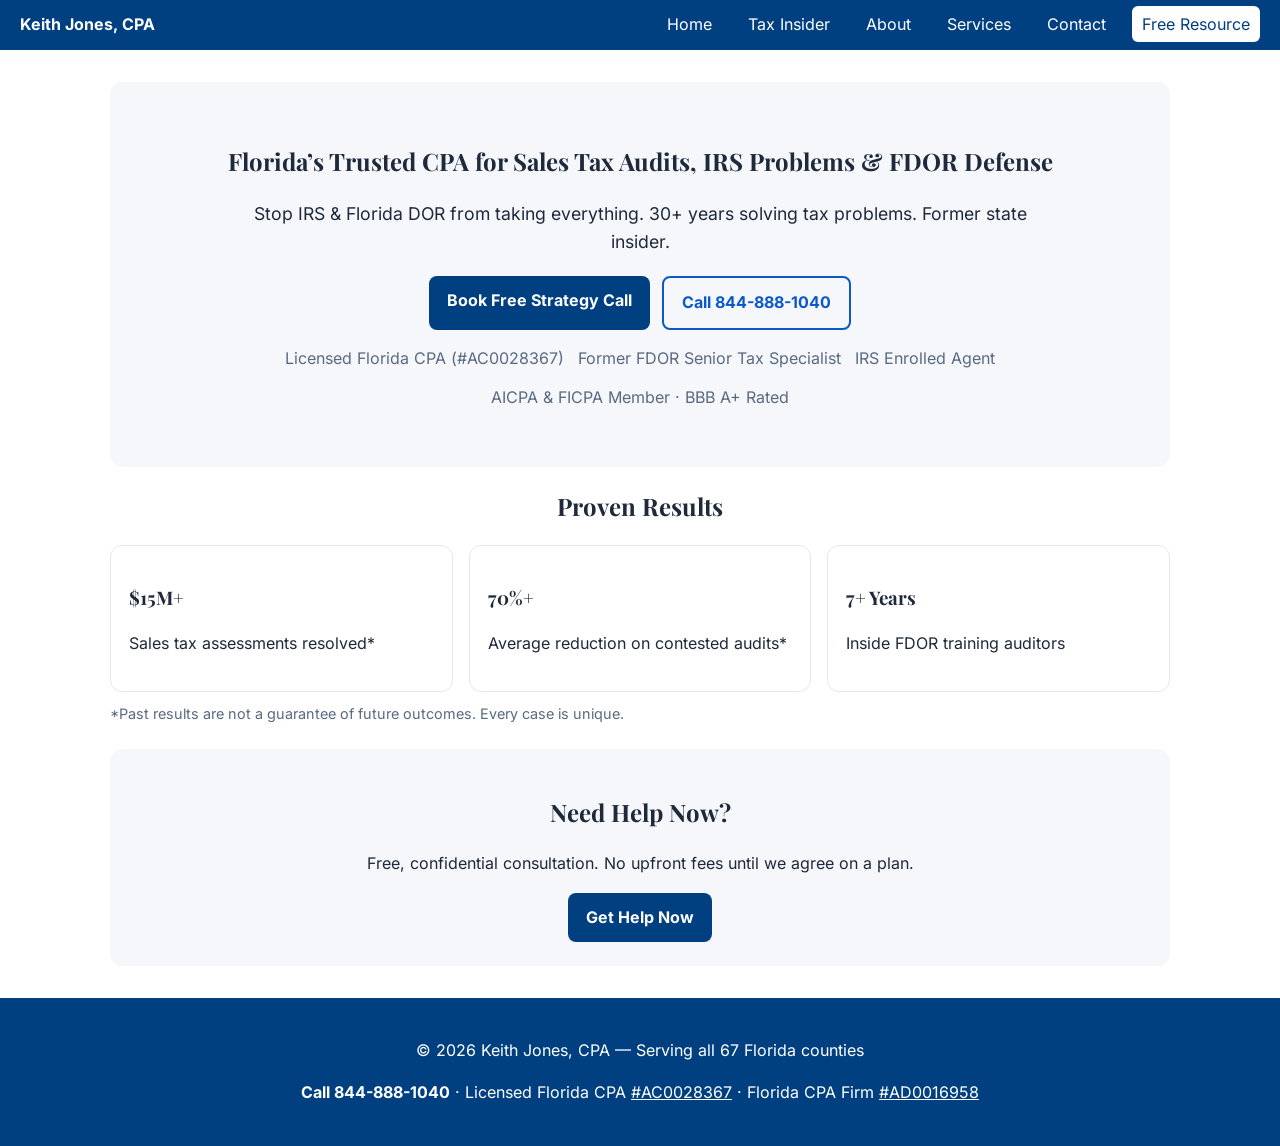
==== index.html @ 7035faa4 "Merge pull request #17 from keithjonescpa/claude/qa-audit-fixes QA audit: fix CSP-blocked styling, u" ====
<!DOCTYPE html>
<html lang='en'>
<head>
  <meta charset='UTF-8'>
  <meta name='viewport' content='width=device-width, initial-scale=1.0'>
  <title>Florida CPA | FDOR Audit Defense & IRS Resolution | Keith Jones, CPA</title>
  <meta name='description' content='Florida CPA in Jacksonville specializing in FDOR audit defense, IRS problem resolution, and sales tax audits. Free confidential consultation.'>
  <meta name='keywords' content='Florida CPA, FDOR audit defense, IRS tax resolution, sales tax audit, Keith Jones CPA, Jacksonville CPA'>
  <link rel='icon' type='image/svg+xml' href='/assets/favicon.svg'>
  <link rel='canonical' href='https://fdor.keithjones.cpa/'>
  <meta property='og:type' content='website'>
  <meta property='og:site_name' content='Keith L. Jones, CPA'>
  <meta property='og:title' content='Florida CPA | FDOR Audit Defense &amp; IRS Resolution | Keith Jones, CPA'>
  <meta property='og:description' content='Florida CPA in Jacksonville specializing in FDOR audit defense, IRS problem resolution, and sales tax audits. Free confidential consultation.'>
  <meta property='og:url' content='https://fdor.keithjones.cpa/'>
  <meta name='twitter:card' content='summary'>
  <link rel='stylesheet' href='/css/style.css'>
  <script type='application/ld+json'>
[
  {
    "name": "Keith Jones, CPA",
    "telephone": "+1-844-888-1040",
    "url": "https://fdor.keithjones.cpa",
    "address": {
      "@type": "PostalAddress",
      "addressLocality": "Jacksonville",
      "addressRegion": "FL",
      "addressCountry": "US"
    },
    "areaServed": {
      "@type": "State",
      "name": "Florida"
    },
    "@type": "ProfessionalService",
    "@context": "https://schema.org"
  },
  {
    "@context": "https://schema.org",
    "@type": "WebSite",
    "name": "Florida CPA | FDOR Audit Defense & IRS Resolution | Keith Jones, CPA",
    "description": "Florida CPA in Jacksonville specializing in FDOR audit defense, IRS problem resolution, and sales tax audits. Free confidential consultation.",
    "url": "https://fdor.keithjones.cpa/"
  },
  {
    "@context": "https://schema.org",
    "@type": "BreadcrumbList",
    "itemListElement": [
      {
        "@type": "ListItem",
        "position": 1,
        "name": "Home",
        "item": "https://fdor.keithjones.cpa/"
      }
    ]
  }
]
  </script>
</head>
<body>
  <nav class='top-nav'>
  <div class='brand'>Keith Jones, CPA</div>
  <button id='menuToggle' aria-label='Toggle navigation' aria-expanded='false' aria-controls='navList'>☰</button>
  <ul id='navList'>
    <li><a href='/'>Home</a></li>
    <li><a href='/tax-insider'>Tax Insider</a></li>
    <li><a href='/about'>About</a></li>
    <li><a href='/services'>Services</a></li>
    <li><a href='/contact'>Contact</a></li>
    <li><a class='accent' href='/resource'>Free Resource</a></li>
  </ul>
</nav>
  <main>
  
<section class='hero'>
  <h1>Florida’s Trusted CPA for Sales Tax Audits, IRS Problems &amp; FDOR Defense</h1>
  <p class='sub'>Stop IRS &amp; Florida DOR from taking everything. 30+ years solving tax problems. Former state insider.</p>
  <div class='cta-row'>
    <a class='btn primary' href='/contact#consult'>Book Free Strategy Call</a>
    <a class='btn outline' href='tel:18448881040'>Call 844-888-1040</a>
  </div>
  <ul class='trust'>
    <li>Licensed Florida CPA (#AC0028367)</li>
    <li>Former FDOR Senior Tax Specialist</li>
    <li>IRS Enrolled Agent</li>
    <li>AICPA &amp; FICPA Member · BBB A+ Rated</li>
  </ul>
</section>
<section class='results'>
  <h2>Proven Results</h2>
  <div class='grid-3'>
    <div class='card'><h3>$15M+</h3><p>Sales tax assessments resolved*</p></div>
    <div class='card'><h3>70%+</h3><p>Average reduction on contested audits*</p></div>
    <div class='card'><h3>7+ Years</h3><p>Inside FDOR training auditors</p></div>
  </div>
  <p class='disclaimer'>*Past results are not a guarantee of future outcomes. Every case is unique.</p>
</section>
<section class='cta-band'>
  <h2>Need Help Now?</h2>
  <p>Free, confidential consultation. No upfront fees until we agree on a plan.</p>
  <a class='btn primary' href='/contact#consult'>Get Help Now</a>
</section>

  </main>
  <footer>
  <div class='footer-inner'>
    <p>&copy; 2026 Keith Jones, CPA — Serving all 67 Florida counties</p>
    <p><a href='tel:18448881040' class='phone'>Call 844-888-1040</a> · Licensed Florida CPA <a class='license' href='https://www.myfloridalicense.com/wl11.asp' target='_blank' rel='noopener noreferrer' title='Verify this license at the Florida DBPR licensee search' aria-label='Verify Florida CPA license AC0028367 at the Florida DBPR licensee search (opens in a new tab)'>#AC0028367</a> · Florida CPA Firm <a class='license' href='https://www.myfloridalicense.com/wl11.asp' target='_blank' rel='noopener noreferrer' title='Verify this license at the Florida DBPR licensee search' aria-label='Verify Florida CPA firm license AD0016958 at the Florida DBPR licensee search (opens in a new tab)'>#AD0016958</a></p>
  </div>
</footer>
  <script src='/js/script.js'></script>
</body>
</html>
---- css/style.css ----
@font-face{
  font-family:'Inter';
  font-style:normal;
  font-weight:400 700;
  font-display:swap;
  src:url('/assets/fonts/inter-latin.woff2') format('woff2');
}
@font-face{
  font-family:'Playfair Display';
  font-style:normal;
  font-weight:400 700;
  font-display:swap;
  src:url('/assets/fonts/playfair-display-latin.woff2') format('woff2');
}

:root{
  color-scheme: light dark;
  --font-heading: 'Playfair Display', Georgia, serif;
  --font-body: 'Inter', Arial, sans-serif;
  --radius: 12px;
  --radius-sm: 8px;

  --color-brand: #004080;
  --color-accent: #0a58ca;
  --color-cta: #004080;
  --color-on-brand: #ffffff;

  --color-bg: #ffffff;
  --color-bg-alt: #f5f7fb;
  --color-surface: #ffffff;
  --color-border: #e5e7eb;
  --color-nav-hover: rgba(255,255,255,.12);

  --color-text: #1e293b;
  --color-text-muted: #5a6a80;
  --color-text-on-brand: #ffffff;
  --color-input-border: #cbd5e1;
}

@media (prefers-color-scheme: dark){
  :root{
    --color-brand: #0a2a4d;
    --color-accent: #5b9bff;
    --color-cta: #1d4ed8;
    --color-on-brand: #e6e9f0;

    --color-bg: #0f1420;
    --color-bg-alt: #161c2b;
    --color-surface: #161c2b;
    --color-border: #2a3346;
    --color-nav-hover: rgba(255,255,255,.08);

    --color-text: #e6e9f0;
    --color-text-muted: #9aa4b8;
    --color-text-on-brand: #e6e9f0;
    --color-input-border: #3a4560;
  }
}

@media (prefers-contrast: more), (forced-colors: active){
  :root{
    --color-brand: ButtonText;
    --color-accent: LinkText;
    --color-cta: ButtonText;
    --color-on-brand: Canvas;

    --color-bg: Canvas;
    --color-bg-alt: Canvas;
    --color-surface: Canvas;
    --color-border: ButtonBorder;
    --color-nav-hover: Canvas;

    --color-text: CanvasText;
    --color-text-muted: CanvasText;
    --color-text-on-brand: CanvasText;
    --color-input-border: ButtonBorder;
  }
}

*{ box-sizing:border-box; }
h1, h2, h3{ font-family:var(--font-heading); }
body{ margin:0; font-family:var(--font-body); color:var(--color-text); line-height:1.6; background:var(--color-bg); }
a{ color:var(--color-accent); text-decoration:none; }

.top-nav{ display:flex; align-items:center; justify-content:space-between; padding:12px 20px; background:var(--color-brand); color:var(--color-text-on-brand); position:sticky; top:0; z-index:10; }
.top-nav .brand{ font-weight:700; }
.top-nav #menuToggle{ display:none; background:none; border:1px solid rgba(255,255,255,.4); color:var(--color-text-on-brand); padding:6px 10px; border-radius:6px; }
.top-nav ul{ list-style:none; display:flex; gap:16px; margin:0; padding:0; }
.top-nav li a{ color:var(--color-text-on-brand); padding:8px 10px; border-radius:6px; }
.top-nav li a:hover{ background:var(--color-nav-hover); }
.top-nav .accent{ background:var(--color-on-brand); color:var(--color-brand); }

main{ padding:32px 20px; max-width:1100px; margin:0 auto; }
.hero{ text-align:center; padding:40px 20px; background:var(--color-bg-alt); border-radius:var(--radius); }
.sub{ font-size:1.1rem; max-width:800px; margin:10px auto 20px; }
.cta-row{ display:flex; gap:12px; justify-content:center; flex-wrap:wrap; }
.btn{ display:inline-block; padding:12px 18px; border-radius:var(--radius-sm); font-weight:700; }
.btn.primary{ background:var(--color-cta); color:#ffffff; border:0; }
.btn.outline{ border:2px solid var(--color-accent); color:var(--color-accent); }
.trust{ display:flex; gap:14px; justify-content:center; flex-wrap:wrap; margin-top:16px; padding:0; list-style:none; color:var(--color-text-muted); }

.grid-3{ display:grid; grid-template-columns:repeat(3,1fr); gap:16px; }
.grid-2{ display:grid; grid-template-columns:repeat(2,1fr); gap:20px; align-items:start; }
.card{ background:var(--color-surface); border:1px solid var(--color-border); border-radius:var(--radius); padding:18px; }
.results h2, .cards h2{ text-align:center; }
.cards{ display:grid; grid-template-columns:repeat(3,1fr); gap:16px; }
.disclaimer{ color:var(--color-text-muted); font-size:.9rem; margin-top:10px; }
.small{ font-size:.9rem; color:var(--color-text-muted); }
.checklist{ padding-left:20px; margin:10px 0; }
.checklist li{ margin-bottom:6px; }
.spaced{ margin-bottom:20px; }
.page-header{ text-align:center; margin-bottom:20px; }
.cta-band{ text-align:center; background:var(--color-bg-alt); padding:24px; border-radius:var(--radius); margin-top:24px; }
.footer-inner{ text-align:center; padding:24px; background:var(--color-brand); color:var(--color-text-on-brand); }
.footer-inner a.phone{ color:var(--color-text-on-brand); font-weight:700; }
.footer-inner a.license{ color:var(--color-text-on-brand); text-decoration:underline; }

form{ display:flex; flex-direction:column; gap:10px; }
label{ display:flex; flex-direction:column; text-align:left; font-weight:600; }
input, textarea, select{ padding:10px; border:1px solid var(--color-input-border); border-radius:var(--radius-sm); font:inherit; background:var(--color-surface); color:var(--color-text); }
button{ cursor:pointer; }

@media (max-width: 900px){
  .grid-3{ grid-template-columns:1fr; }
  .cards{ grid-template-columns:1fr; }
  .grid-2{ grid-template-columns:1fr; }
  .top-nav ul{ display:none; flex-direction:column; background:var(--color-brand); position:absolute; top:54px; right:10px; padding:10px; border-radius:var(--radius-sm); }
  .top-nav #menuToggle{ display:block; }
}
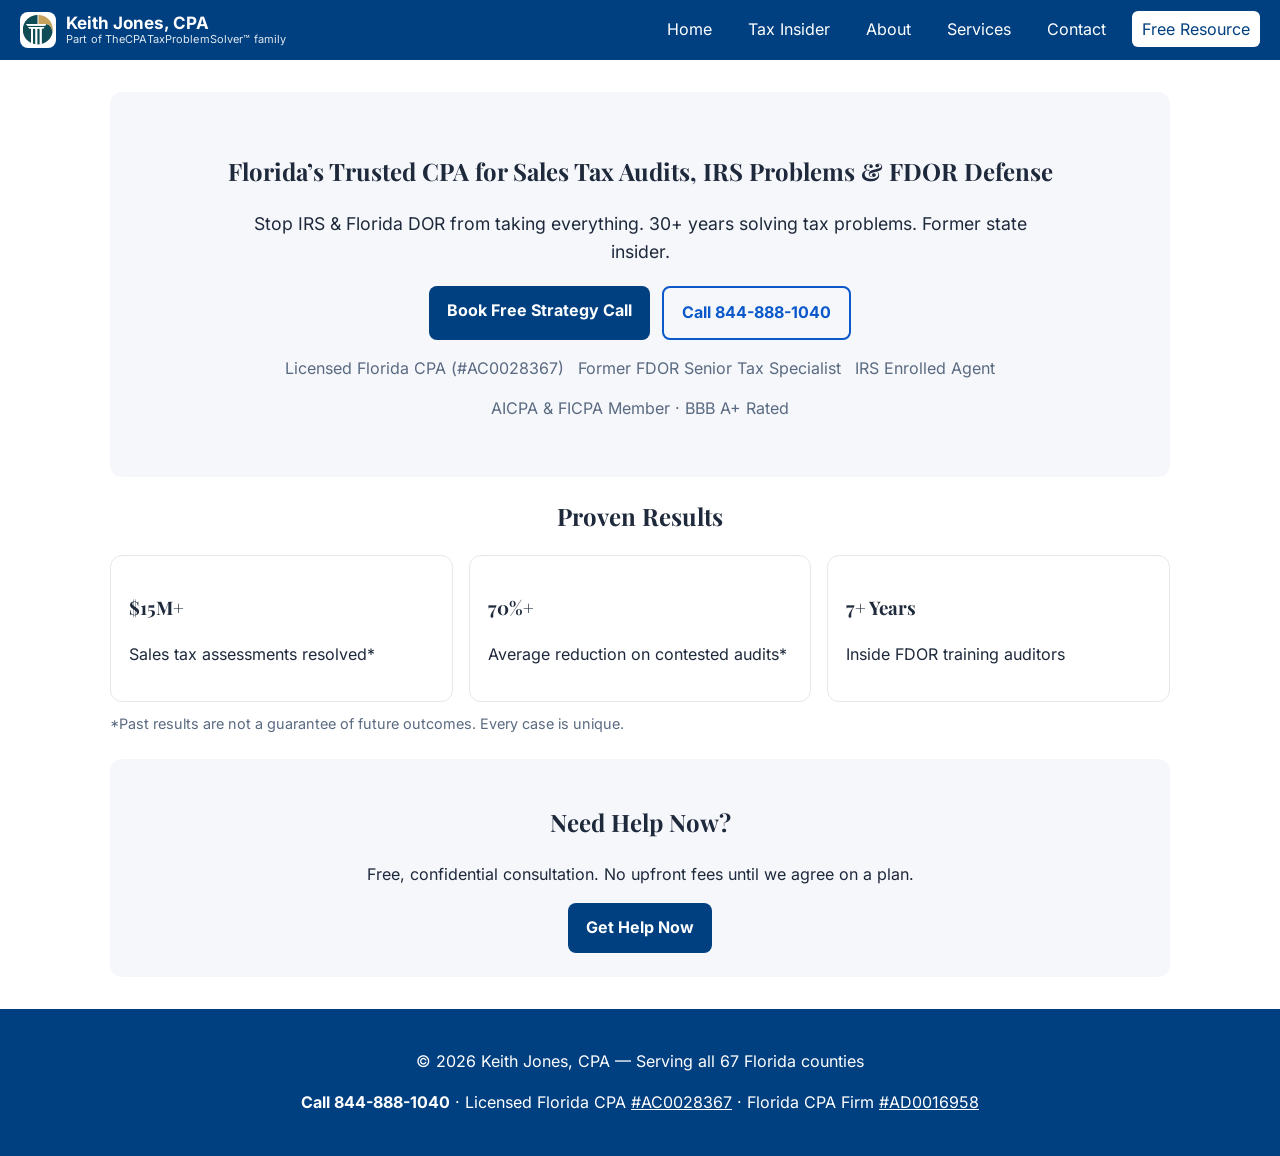
==== commit ad629a8f: "brand: add the TheCPATaxProblemSolver™ family mark to the header lockup Every family site (masterand" ====
--- a/index.html
+++ b/index.html
@@ -59,7 +59,10 @@
 </head>
 <body>
   <nav class='top-nav'>
-  <div class='brand'>Keith Jones, CPA</div>
+  <a class='brand' href='/' aria-label='Keith Jones, CPA home, part of TheCPATaxProblemSolver family'>
+    <img class='brand-mark' src='/assets/family-mark.svg' alt='' width='36' height='36' decoding='async'>
+    <span class='brand-text'><span class='brand-name'>Keith Jones, CPA</span><span class='brand-family'>Part of TheCPATaxProblemSolver™ family</span></span>
+  </a>
   <button id='menuToggle' aria-label='Toggle navigation' aria-expanded='false' aria-controls='navList'>☰</button>
   <ul id='navList'>
     <li><a href='/'>Home</a></li>
@@ -76,7 +79,7 @@
   <h1>Florida’s Trusted CPA for Sales Tax Audits, IRS Problems &amp; FDOR Defense</h1>
   <p class='sub'>Stop IRS &amp; Florida DOR from taking everything. 30+ years solving tax problems. Former state insider.</p>
   <div class='cta-row'>
-    <a class='btn primary' href='/contact#consult'>Book Free Strategy Call</a>
+    <a class='btn primary' href='https://keithjones.cpa/meetings/keith-jones-cpa'>Book Free Strategy Call</a>
     <a class='btn outline' href='tel:18448881040'>Call 844-888-1040</a>
   </div>
   <ul class='trust'>
--- a/css/style.css
+++ b/css/style.css
@@ -83,7 +83,11 @@
 a{ color:var(--color-accent); text-decoration:none; }
 
 .top-nav{ display:flex; align-items:center; justify-content:space-between; padding:12px 20px; background:var(--color-brand); color:var(--color-text-on-brand); position:sticky; top:0; z-index:10; }
-.top-nav .brand{ font-weight:700; }
+.top-nav .brand{ display:flex; align-items:center; gap:10px; font-weight:700; color:var(--color-text-on-brand); text-decoration:none; }
+.top-nav .brand-mark{ width:36px; height:36px; flex:0 0 auto; background:#ffffff; border-radius:8px; padding:3px; box-sizing:border-box; }
+.top-nav .brand-text{ display:flex; flex-direction:column; line-height:1.15; }
+.top-nav .brand-name{ font-size:17px; }
+.top-nav .brand-family{ font-size:11px; font-weight:400; letter-spacing:.01em; opacity:.88; }
 .top-nav #menuToggle{ display:none; background:none; border:1px solid rgba(255,255,255,.4); color:var(--color-text-on-brand); padding:6px 10px; border-radius:6px; }
 .top-nav ul{ list-style:none; display:flex; gap:16px; margin:0; padding:0; }
 .top-nav li a{ color:var(--color-text-on-brand); padding:8px 10px; border-radius:6px; }
@@ -124,6 +128,6 @@
   .grid-3{ grid-template-columns:1fr; }
   .cards{ grid-template-columns:1fr; }
   .grid-2{ grid-template-columns:1fr; }
-  .top-nav ul{ display:none; flex-direction:column; background:var(--color-brand); position:absolute; top:54px; right:10px; padding:10px; border-radius:var(--radius-sm); }
+  .top-nav ul{ display:none; flex-direction:column; background:var(--color-brand); position:absolute; top:100%; right:10px; padding:10px; border-radius:var(--radius-sm); }
   .top-nav #menuToggle{ display:block; }
 }
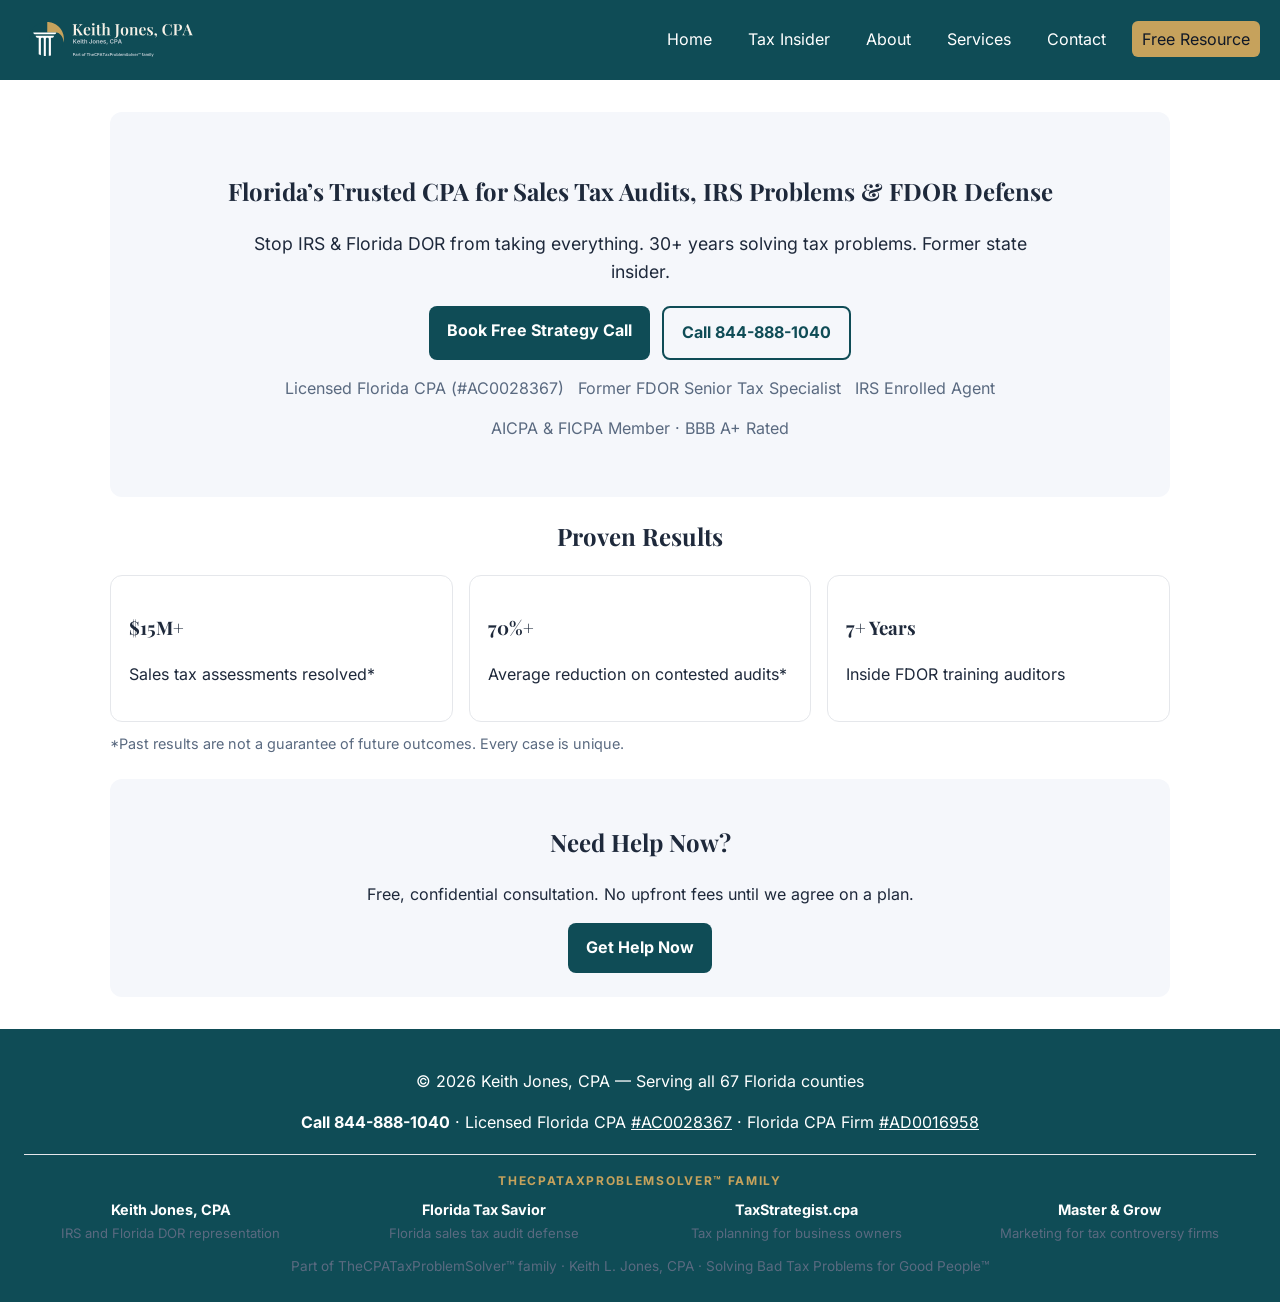
==== commit def51c6f: "brand: rebrand fdor.keithjones.cpa as part of the TheCPATaxProblemSolver family - Header: family loc" ====
--- a/index.html
+++ b/index.html
@@ -7,10 +7,17 @@
   <title>Florida CPA | FDOR Audit Defense & IRS Resolution | Keith Jones, CPA</title>
   <meta name='description' content='Florida CPA in Jacksonville specializing in FDOR audit defense, IRS problem resolution, and sales tax audits. Free confidential consultation.'>
   <meta name='keywords' content='Florida CPA, FDOR audit defense, IRS tax resolution, sales tax audit, Keith Jones CPA, Jacksonville CPA'>
-  <link rel='icon' type='image/svg+xml' href='/assets/favicon.svg'>
+    <link rel='icon' type='image/svg+xml' href='/assets/brand/family-mark.svg'>
+  <link rel='icon' type='image/png' sizes='32x32' href='/assets/brand/icon-32.png'>
+  <link rel='apple-touch-icon' sizes='180x180' href='/assets/brand/icon-180.png'>
+  <meta property='og:image' content='https://fdor.keithjones.cpa/assets/brand/social-card-1200x630.png'>
+  <meta property='og:image:width' content='1200'>
+  <meta property='og:image:height' content='630'>
+  <meta name='twitter:card' content='summary_large_image'>
+  <meta name='twitter:image' content='https://fdor.keithjones.cpa/assets/brand/social-card-1200x630.png'>
   <link rel='canonical' href='https://fdor.keithjones.cpa/'>
   <meta property='og:type' content='website'>
-  <meta property='og:site_name' content='Keith L. Jones, CPA'>
+  <meta property='og:site_name' content='Keith L. Jones, CPA · TheCPATaxProblemSolver™ family'>
   <meta property='og:title' content='Florida CPA | FDOR Audit Defense &amp; IRS Resolution | Keith Jones, CPA'>
   <meta property='og:description' content='Florida CPA in Jacksonville specializing in FDOR audit defense, IRS problem resolution, and sales tax audits. Free confidential consultation.'>
   <meta property='og:url' content='https://fdor.keithjones.cpa/'>
@@ -20,6 +27,12 @@
 [
   {
     "name": "Keith Jones, CPA",
+    "alternateName": "TheCPATaxProblemSolver™",
+    "brand": {"@type": "Brand", "name": "TheCPATaxProblemSolver™"},
+    "slogan": "Solving Bad Tax Problems for Good People™",
+    "logo": "https://fdor.keithjones.cpa/assets/brand/keith-jones-cpa-family-horizontal.svg",
+    "image": "https://fdor.keithjones.cpa/assets/brand/social-card-1200x630.png",
+    "sameAs": ["https://keithjones.cpa", "https://www.linkedin.com/in/keithljonescpa", "https://floridataxsavior.com", "https://taxstrategist.cpa", "https://masterandgrow.com"],
     "telephone": "+1-844-888-1040",
     "url": "https://fdor.keithjones.cpa",
     "address": {
@@ -59,10 +72,7 @@
 </head>
 <body>
   <nav class='top-nav'>
-  <a class='brand' href='/' aria-label='Keith Jones, CPA home, part of TheCPATaxProblemSolver family'>
-    <img class='brand-mark' src='/assets/family-mark.svg' alt='' width='36' height='36' decoding='async'>
-    <span class='brand-text'><span class='brand-name'>Keith Jones, CPA</span><span class='brand-family'>Part of TheCPATaxProblemSolver™ family</span></span>
-  </a>
+  <a class='brand' href='/' aria-label='Keith Jones, CPA — Part of TheCPATaxProblemSolver family — home'><img src='/assets/brand/keith-jones-cpa-family-horizontal-reverse.svg' alt='Keith Jones, CPA — Part of TheCPATaxProblemSolver™ family' width='220' height='68'></a>
   <button id='menuToggle' aria-label='Toggle navigation' aria-expanded='false' aria-controls='navList'>☰</button>
   <ul id='navList'>
     <li><a href='/'>Home</a></li>
@@ -109,6 +119,7 @@
   <div class='footer-inner'>
     <p>&copy; 2026 Keith Jones, CPA — Serving all 67 Florida counties</p>
     <p><a href='tel:18448881040' class='phone'>Call 844-888-1040</a> · Licensed Florida CPA <a class='license' href='https://www.myfloridalicense.com/wl11.asp' target='_blank' rel='noopener noreferrer' title='Verify this license at the Florida DBPR licensee search' aria-label='Verify Florida CPA license AC0028367 at the Florida DBPR licensee search (opens in a new tab)'>#AC0028367</a> · Florida CPA Firm <a class='license' href='https://www.myfloridalicense.com/wl11.asp' target='_blank' rel='noopener noreferrer' title='Verify this license at the Florida DBPR licensee search' aria-label='Verify Florida CPA firm license AD0016958 at the Florida DBPR licensee search (opens in a new tab)'>#AD0016958</a></p>
+    <div class='footer-family'><p class='footer-family-title'>TheCPATaxProblemSolver™ family</p><ul><li><a href='https://keithjones.cpa'>Keith Jones, CPA</a><span>IRS and Florida DOR representation</span></li><li><a href='https://floridataxsavior.com'>Florida Tax Savior</a><span>Florida sales tax audit defense</span></li><li><a href='https://taxstrategist.cpa'>TaxStrategist.cpa</a><span>Tax planning for business owners</span></li><li><a href='https://masterandgrow.com'>Master &amp; Grow</a><span>Marketing for tax controversy firms</span></li></ul><p class='footer-family-line'>Part of TheCPATaxProblemSolver™ family · Keith L. Jones, CPA · Solving Bad Tax Problems for Good People™</p></div>
   </div>
 </footer>
   <script src='/js/script.js'></script>
--- a/css/style.css
+++ b/css/style.css
@@ -20,9 +20,10 @@
   --radius: 12px;
   --radius-sm: 8px;
 
-  --color-brand: #004080;
-  --color-accent: #0a58ca;
-  --color-cta: #004080;
+  --color-brand: #0F4C56;
+  --color-accent: #0F4C56;
+  --color-cta: #0F4C56;
+  --color-gold: #C6A25C;
   --color-on-brand: #ffffff;
 
   --color-bg: #ffffff;
@@ -39,9 +40,10 @@
 
 @media (prefers-color-scheme: dark){
   :root{
-    --color-brand: #0a2a4d;
-    --color-accent: #5b9bff;
-    --color-cta: #1d4ed8;
+    --color-brand: #0a3a42;
+    --color-accent: #7cc4d0;
+    --color-cta: #1f6b78;
+    --color-gold: #C6A25C;
     --color-on-brand: #e6e9f0;
 
     --color-bg: #0f1420;
@@ -83,16 +85,14 @@
 a{ color:var(--color-accent); text-decoration:none; }
 
 .top-nav{ display:flex; align-items:center; justify-content:space-between; padding:12px 20px; background:var(--color-brand); color:var(--color-text-on-brand); position:sticky; top:0; z-index:10; }
-.top-nav .brand{ display:flex; align-items:center; gap:10px; font-weight:700; color:var(--color-text-on-brand); text-decoration:none; }
-.top-nav .brand-mark{ width:36px; height:36px; flex:0 0 auto; background:#ffffff; border-radius:8px; padding:3px; box-sizing:border-box; }
-.top-nav .brand-text{ display:flex; flex-direction:column; line-height:1.15; }
-.top-nav .brand-name{ font-size:17px; }
-.top-nav .brand-family{ font-size:11px; font-weight:400; letter-spacing:.01em; opacity:.88; }
+.top-nav .brand{ display:flex; align-items:center; text-decoration:none; color:inherit; min-width:0; }
+.top-nav .brand img{ height:56px; width:auto; display:block; }
+@media (max-width:480px){ .top-nav .brand img{ height:44px; } }
 .top-nav #menuToggle{ display:none; background:none; border:1px solid rgba(255,255,255,.4); color:var(--color-text-on-brand); padding:6px 10px; border-radius:6px; }
 .top-nav ul{ list-style:none; display:flex; gap:16px; margin:0; padding:0; }
 .top-nav li a{ color:var(--color-text-on-brand); padding:8px 10px; border-radius:6px; }
 .top-nav li a:hover{ background:var(--color-nav-hover); }
-.top-nav .accent{ background:var(--color-on-brand); color:var(--color-brand); }
+.top-nav .accent{ background:var(--color-gold); color:#101827; }
 
 main{ padding:32px 20px; max-width:1100px; margin:0 auto; }
 .hero{ text-align:center; padding:40px 20px; background:var(--color-bg-alt); border-radius:var(--radius); }
@@ -131,3 +131,13 @@
   .top-nav ul{ display:none; flex-direction:column; background:var(--color-brand); position:absolute; top:100%; right:10px; padding:10px; border-radius:var(--radius-sm); }
   .top-nav #menuToggle{ display:block; }
 }
+
+/* TheCPATaxProblemSolver family block in the footer */
+.footer-family{ margin-top:18px; padding-top:16px; border-top:1px solid var(--color-border, rgba(0,0,0,.12)); }
+.footer-family-title{ font-size:.75rem; letter-spacing:.14em; text-transform:uppercase; color:var(--color-gold); margin:0 0 8px; font-weight:700; }
+.footer-family ul{ list-style:none; margin:0; padding:0; display:grid; grid-template-columns:repeat(auto-fit,minmax(200px,1fr)); gap:8px 20px; }
+.footer-family li{ display:grid; gap:2px; font-size:.9rem; }
+.footer-family li a{ font-weight:700; text-decoration:none; color:inherit; }
+.footer-family li a:hover{ text-decoration:underline; }
+.footer-family li span{ color:var(--color-text-muted, #666); font-size:.82rem; }
+.footer-family-line{ margin:12px 0 0; font-size:.85rem; color:var(--color-text-muted, #666); }
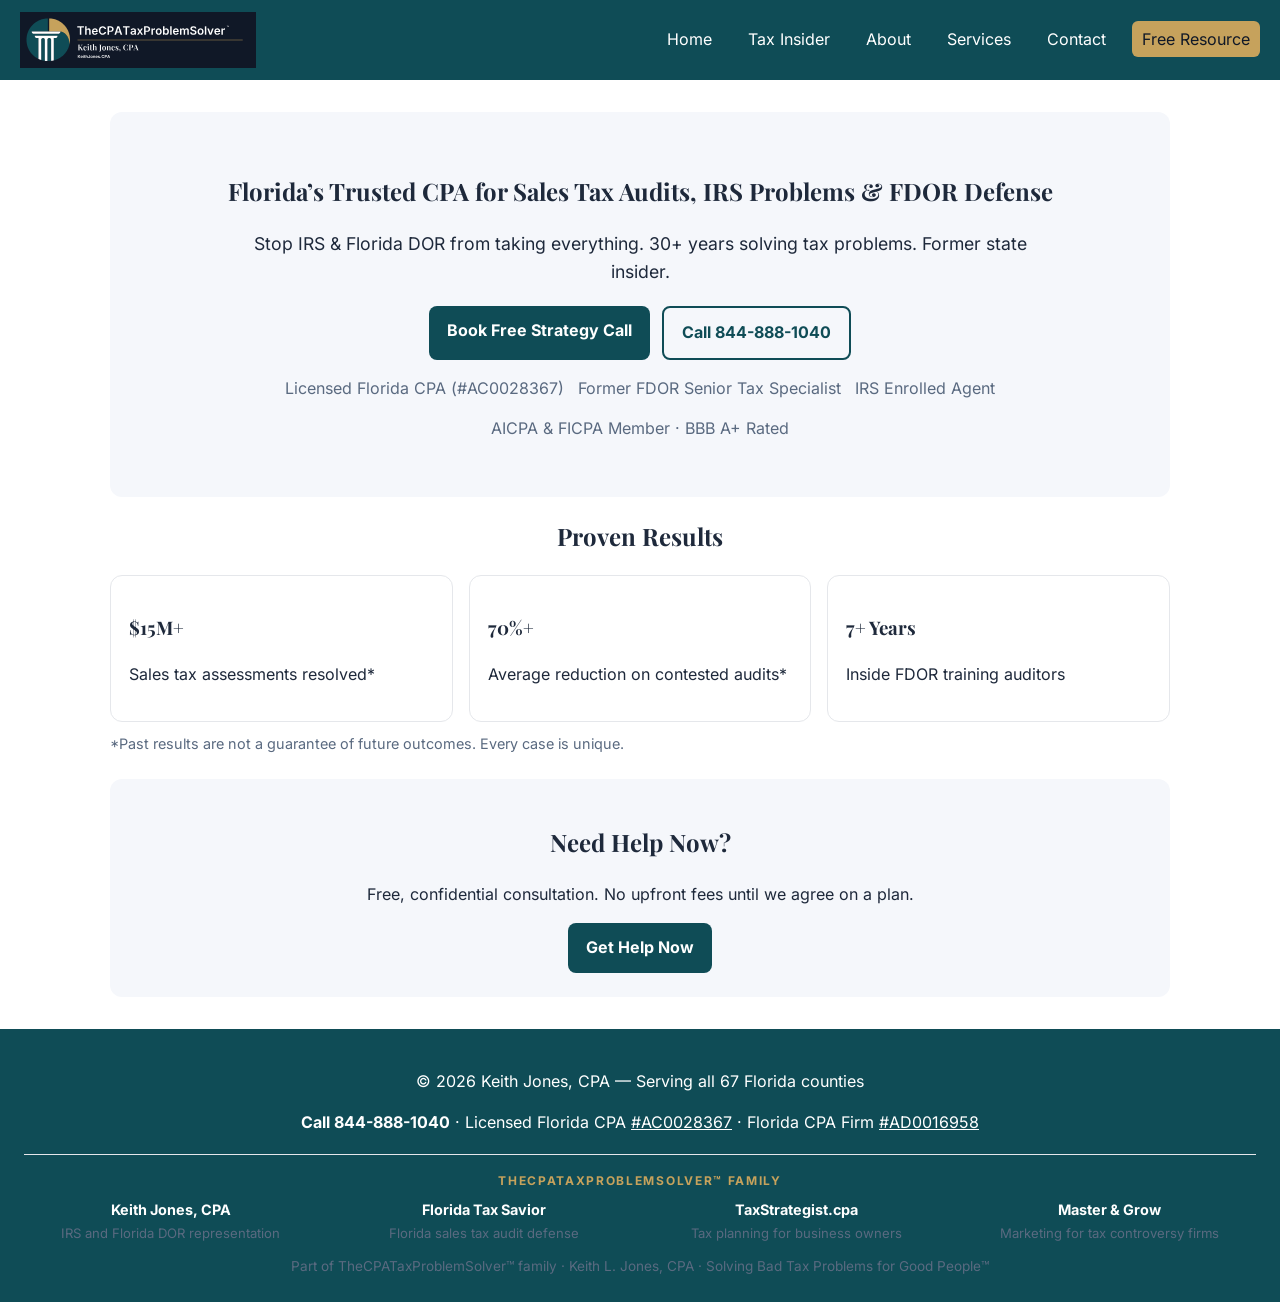
==== commit a0d716ad: "brand: use the canonical keithjones.cpa lockup for the firm's own header and footer Co-Authored-By: " ====
--- a/index.html
+++ b/index.html
@@ -72,7 +72,7 @@
 </head>
 <body>
   <nav class='top-nav'>
-  <a class='brand' href='/' aria-label='Keith Jones, CPA — Part of TheCPATaxProblemSolver family — home'><img src='/assets/brand/keith-jones-cpa-family-horizontal-reverse.svg' alt='Keith Jones, CPA — Part of TheCPATaxProblemSolver™ family' width='220' height='68'></a>
+  <a class='brand' href='/' aria-label='Keith Jones, CPA — Part of TheCPATaxProblemSolver family — home'><img src='/assets/brand/keith-jones-cpa-family-horizontal-reverse.svg' alt='Keith Jones, CPA — TheCPATaxProblemSolver™' width='286' height='68'></a>
   <button id='menuToggle' aria-label='Toggle navigation' aria-expanded='false' aria-controls='navList'>☰</button>
   <ul id='navList'>
     <li><a href='/'>Home</a></li>
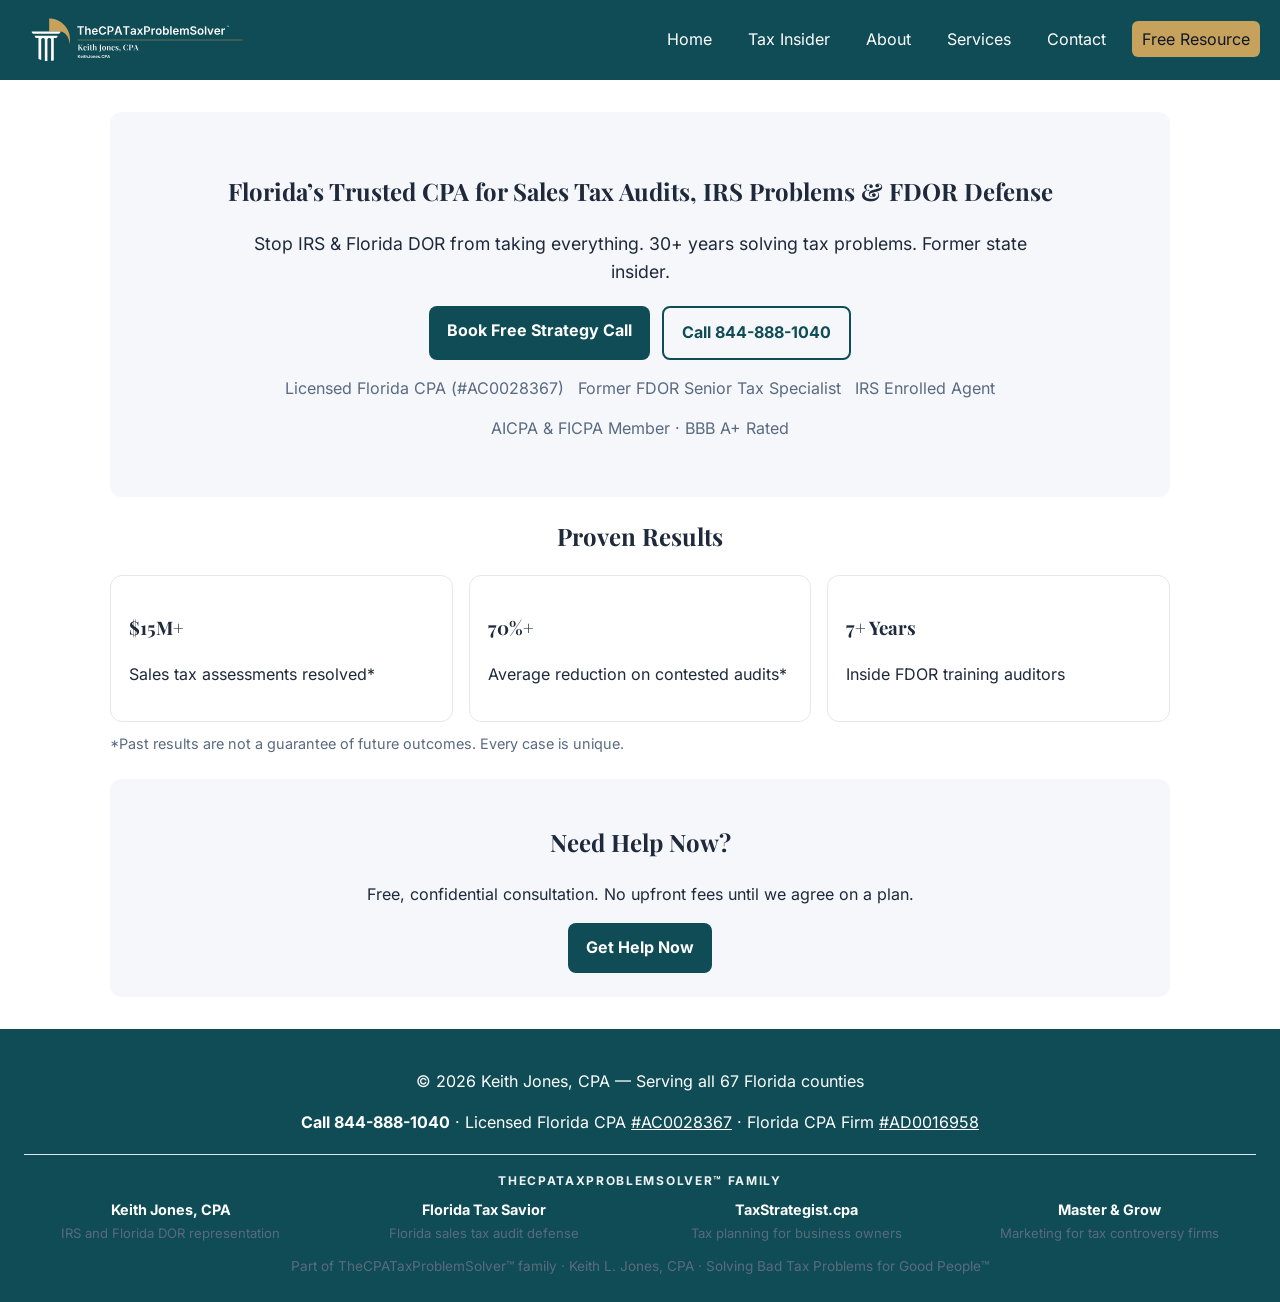
==== commit f47be094: "qa: footer title contrast, shorter titles, llms.txt and answer-engine crawler allows Co-Authored-By:" ====
--- a/index.html
+++ b/index.html
@@ -4,7 +4,7 @@
 <head>
   <meta charset='UTF-8'>
   <meta name='viewport' content='width=device-width, initial-scale=1.0'>
-  <title>Florida CPA | FDOR Audit Defense & IRS Resolution | Keith Jones, CPA</title>
+  <title>FDOR Audit Defense & IRS Resolution | Keith Jones, CPA</title>
   <meta name='description' content='Florida CPA in Jacksonville specializing in FDOR audit defense, IRS problem resolution, and sales tax audits. Free confidential consultation.'>
   <meta name='keywords' content='Florida CPA, FDOR audit defense, IRS tax resolution, sales tax audit, Keith Jones CPA, Jacksonville CPA'>
     <link rel='icon' type='image/svg+xml' href='/assets/brand/family-mark.svg'>
@@ -51,7 +51,7 @@
   {
     "@context": "https://schema.org",
     "@type": "WebSite",
-    "name": "Florida CPA | FDOR Audit Defense & IRS Resolution | Keith Jones, CPA",
+    "name": "FDOR Audit Defense & IRS Resolution | Keith Jones, CPA",
     "description": "Florida CPA in Jacksonville specializing in FDOR audit defense, IRS problem resolution, and sales tax audits. Free confidential consultation.",
     "url": "https://fdor.keithjones.cpa/"
   },
--- a/css/style.css
+++ b/css/style.css
@@ -134,7 +134,7 @@
 
 /* TheCPATaxProblemSolver family block in the footer */
 .footer-family{ margin-top:18px; padding-top:16px; border-top:1px solid var(--color-border, rgba(0,0,0,.12)); }
-.footer-family-title{ font-size:.75rem; letter-spacing:.14em; text-transform:uppercase; color:var(--color-gold); margin:0 0 8px; font-weight:700; }
+.footer-family-title{ font-size:.75rem; letter-spacing:.14em; text-transform:uppercase; color:inherit; opacity:.92; margin:0 0 8px; font-weight:700; }
 .footer-family ul{ list-style:none; margin:0; padding:0; display:grid; grid-template-columns:repeat(auto-fit,minmax(200px,1fr)); gap:8px 20px; }
 .footer-family li{ display:grid; gap:2px; font-size:.9rem; }
 .footer-family li a{ font-weight:700; text-decoration:none; color:inherit; }
